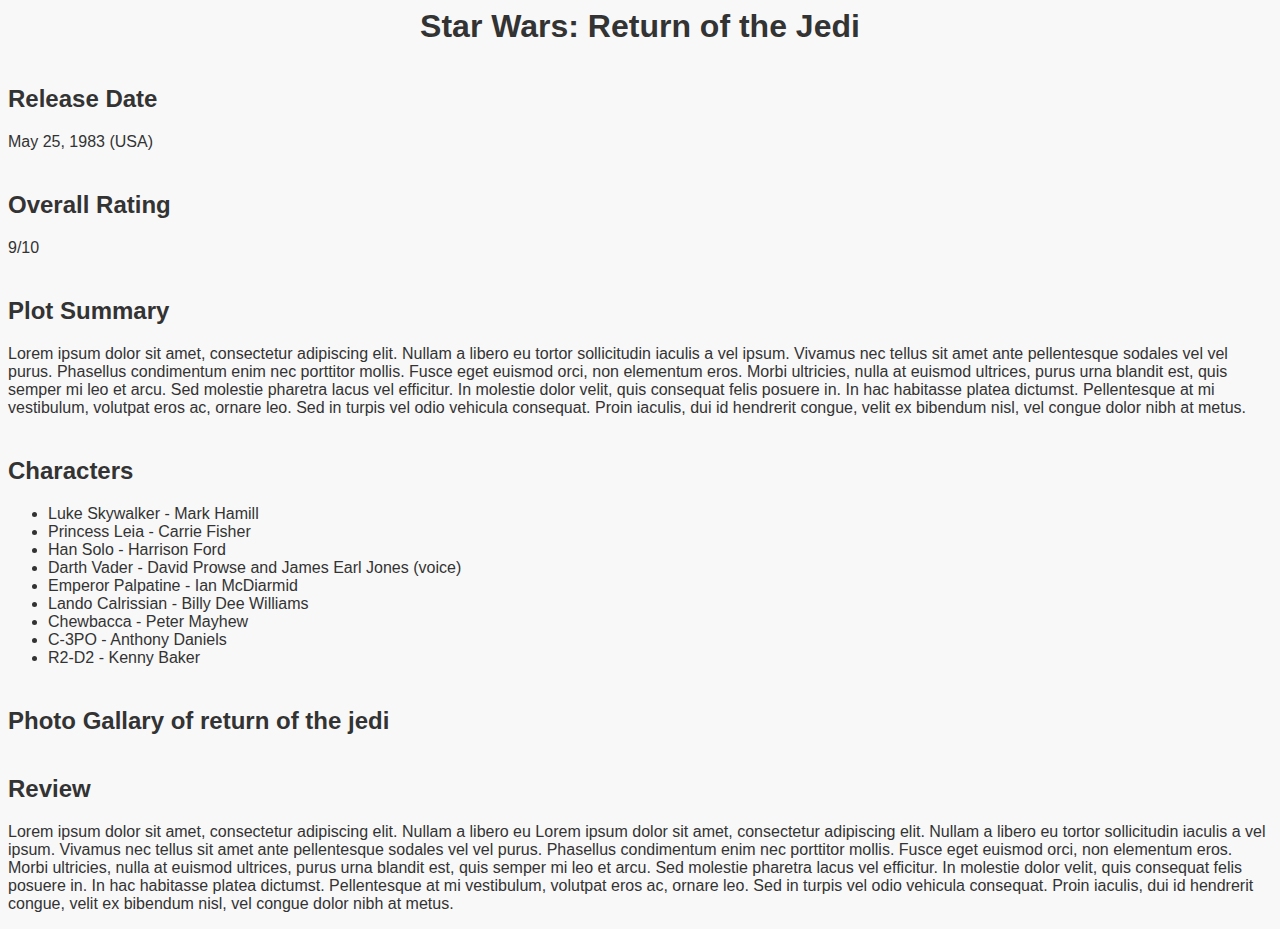
==== moviereview.html @ f49962f9 "Add files via upload" ====
<!DOCTYPE html>
<html lang="en">
<head>
  <meta charset="UTF-8">
  <title>Star Wars: Return of the Jedi - Movie Review</title>
  <link rel="stylesheet" href="css/style.css">
  <meta name="author" content="Christopher Brayton">
</head>
<body>
  <header>
    <h1>Star Wars: Return of the Jedi</h1>
  </header>
  <main>
    <section>
      <h2>Release Date</h2>
      <p>May 25, 1983 (USA)</p>
    </section>
    <section>
      <h2>Overall Rating</h2>
      <p>9/10</p>
    </section>
    <section>
      <h2>Plot Summary</h2>
      <p>Lorem ipsum dolor sit amet, consectetur adipiscing elit. Nullam a libero eu tortor sollicitudin iaculis a vel ipsum. Vivamus nec tellus sit amet ante pellentesque sodales vel vel purus. Phasellus condimentum enim nec porttitor mollis. Fusce eget euismod orci, non elementum eros. Morbi ultricies, nulla at euismod ultrices, purus urna blandit est, quis semper mi leo et arcu. Sed molestie pharetra lacus vel efficitur. In molestie dolor velit, quis consequat felis posuere in. In hac habitasse platea dictumst. Pellentesque at mi vestibulum, volutpat eros ac, ornare leo. Sed in turpis vel odio vehicula consequat. Proin iaculis, dui id hendrerit congue, velit ex bibendum nisl, vel congue dolor nibh at metus.</p>
    </section>
    <section>
      <h2>Characters</h2>
      <ul>
        <li>Luke Skywalker - Mark Hamill</li>
        <li>Princess Leia - Carrie Fisher</li>
        <li>Han Solo - Harrison Ford</li>
        <li>Darth Vader - David Prowse and James Earl Jones (voice)</li>
        <li>Emperor Palpatine - Ian McDiarmid</li>
        <li>Lando Calrissian - Billy Dee Williams</li>
        <li>Chewbacca - Peter Mayhew</li>
        <li>C-3PO - Anthony Daniels</li>
        <li>R2-D2 - Kenny Baker</li>
      </ul>
    </section>
    <section>
      <h2>Photo Gallary of return of the jedi</h2>
    <section>
      <h2>Review</h2>
      <p>Lorem ipsum dolor sit amet, consectetur adipiscing elit. Nullam a libero eu Lorem ipsum dolor sit amet, consectetur adipiscing elit. Nullam a libero eu tortor sollicitudin iaculis a vel ipsum. Vivamus nec tellus sit amet ante pellentesque sodales vel vel purus. Phasellus condimentum enim nec porttitor mollis. Fusce eget euismod orci, non elementum eros. Morbi ultricies, nulla at euismod ultrices, purus urna blandit est, quis semper mi leo et arcu. Sed molestie pharetra lacus vel efficitur. In molestie dolor velit, quis consequat felis posuere in. In hac habitasse platea dictumst. Pellentesque at mi vestibulum, volutpat eros ac, ornare leo. Sed in turpis vel odio vehicula consequat. Proin iaculis, dui id hendrerit congue, velit ex bibendum nisl, vel congue dolor nibh at metus.
---- css/style.css ----
body {
  font-family: Arial, sans-serif;
  font-size: 16px;
}

h1 {
  margin-top: 0;
  font-size: 32px;
  text-align: center;
}

h2 {
  font-size: 24px;
  margin-top: 40px;
}

.release-date {
  font-weight: bold;
}

.rating {
  font-weight: bold;
}

.plot-summary {
  margin-top: 20px;
}

.character-list {
  margin-top: 20px;
}

.character-list h3 {
  font-size: 20px;
  margin-top: 20px;
}

.character-name,
.actor-name {
  font-weight: bold;
}

.movie-image {
  display: inline-block;
  margin-right: 20px;
  margin-bottom: 20px;
  max-width: 100%;
  height: auto;
}

.review {
  margin-top: 40px;
}

footer {
  margin-top: 40px;
  text-align: center;
  font-style: italic;
}

body {
  color: #333;
  background-color: #f8f8f8;
}

a {
  color: #008080;
  text-decoration: none;
}

a:hover {
  text-decoration: underline;
}
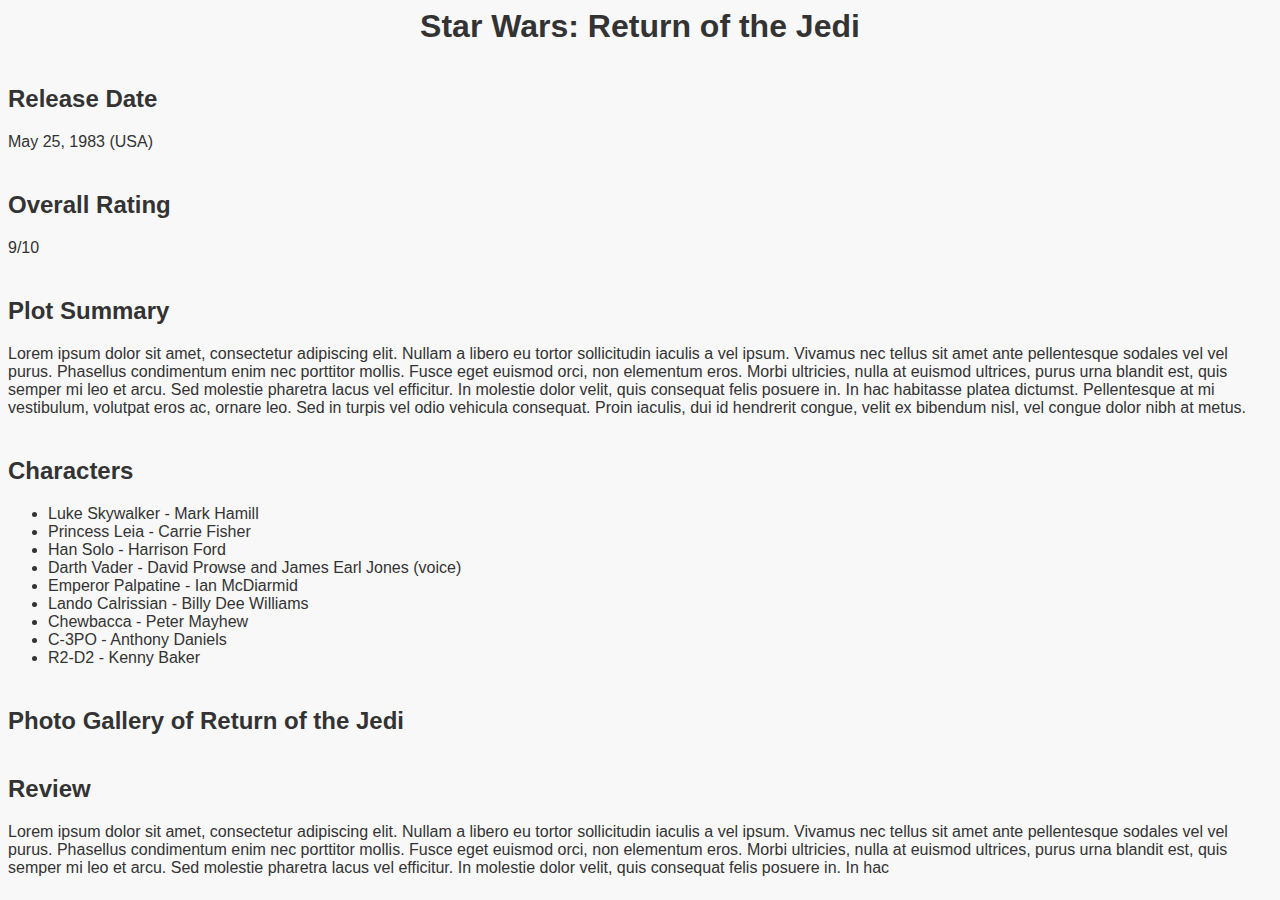
==== commit 1f24512e: "Update moviereview.html" ====
--- a/moviereview.html
+++ b/moviereview.html
@@ -4,6 +4,7 @@
   <meta charset="UTF-8">
   <title>Star Wars: Return of the Jedi - Movie Review</title>
   <link rel="stylesheet" href="css/style.css">
+  <meta name="viewport" content="width=device-width, initial-scale=1.0">
   <meta name="author" content="Christopher Brayton">
 </head>
 <body>
@@ -38,7 +39,9 @@
       </ul>
     </section>
     <section>
-      <h2>Photo Gallary of return of the jedi</h2>
+      <h2>Photo Gallery of Return of the Jedi</h2>
+      <!-- Insert photo gallery here -->
+    </section>
     <section>
       <h2>Review</h2>
-      <p>Lorem ipsum dolor sit amet, consectetur adipiscing elit. Nullam a libero eu Lorem ipsum dolor sit amet, consectetur adipiscing elit. Nullam a libero eu tortor sollicitudin iaculis a vel ipsum. Vivamus nec tellus sit amet ante pellentesque sodales vel vel purus. Phasellus condimentum enim nec porttitor mollis. Fusce eget euismod orci, non elementum eros. Morbi ultricies, nulla at euismod ultrices, purus urna blandit est, quis semper mi leo et arcu. Sed molestie pharetra lacus vel efficitur. In molestie dolor velit, quis consequat felis posuere in. In hac habitasse platea dictumst. Pellentesque at mi vestibulum, volutpat eros ac, ornare leo. Sed in turpis vel odio vehicula consequat. Proin iaculis, dui id hendrerit congue, velit ex bibendum nisl, vel congue dolor nibh at metus.
+      <p>Lorem ipsum dolor sit amet, consectetur adipiscing elit. Nullam a libero eu tortor sollicitudin iaculis a vel ipsum. Vivamus nec tellus sit amet ante pellentesque sodales vel vel purus. Phasellus condimentum enim nec porttitor mollis. Fusce eget euismod orci, non elementum eros. Morbi ultricies, nulla at euismod ultrices, purus urna blandit est, quis semper mi leo et arcu. Sed molestie pharetra lacus vel efficitur. In molestie dolor velit, quis consequat felis posuere in. In hac
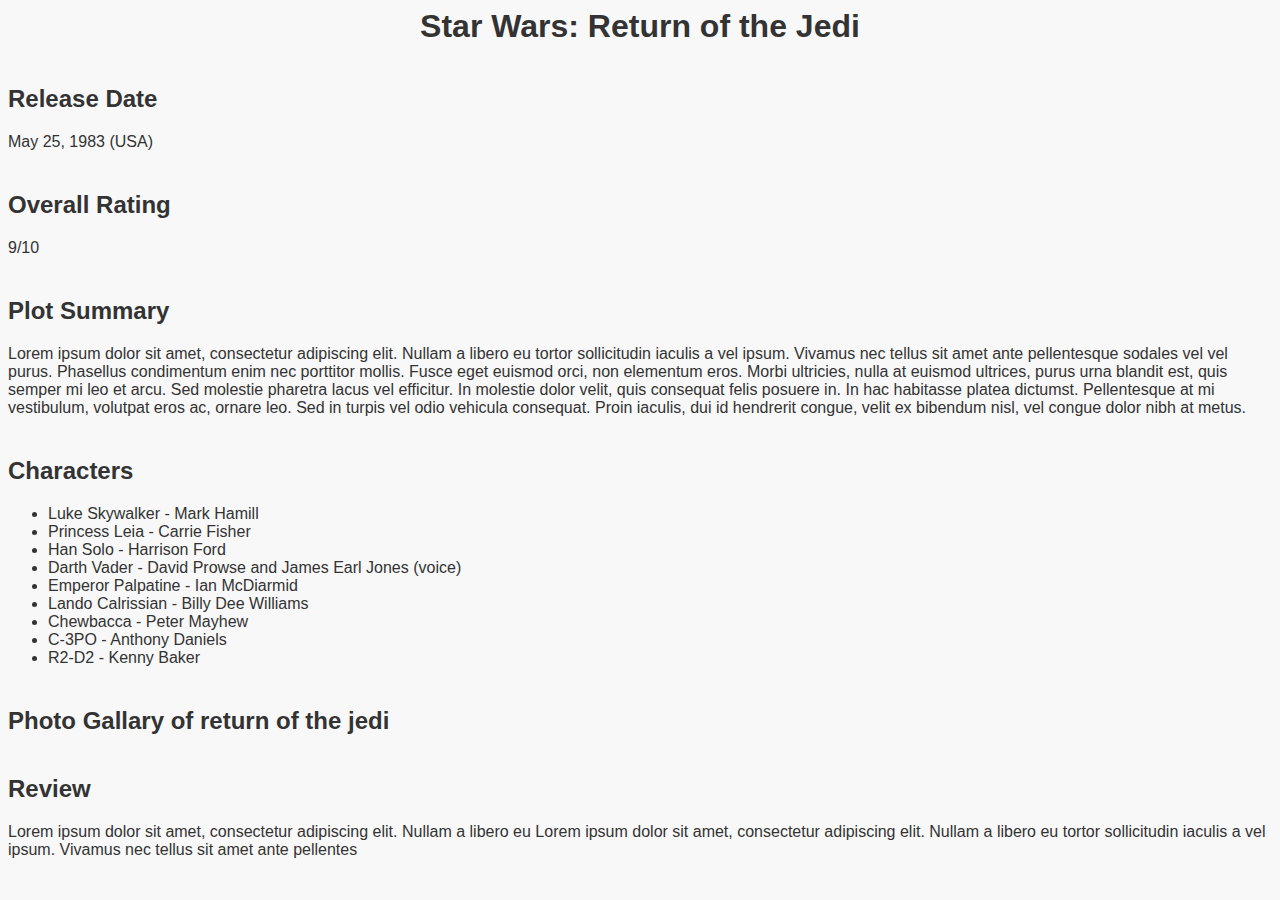
==== commit 0074bd8f: "Update moviereview.html" ====
--- a/moviereview.html
+++ b/moviereview.html
@@ -1,7 +1,7 @@
 <!DOCTYPE html>
 <html lang="en">
 <head>
-  <meta charset="UTF-8">
+  <meta charset="utf-8">
   <title>Star Wars: Return of the Jedi - Movie Review</title>
   <link rel="stylesheet" href="css/style.css">
   <meta name="viewport" content="width=device-width, initial-scale=1.0">
@@ -39,9 +39,12 @@
       </ul>
     </section>
     <section>
-      <h2>Photo Gallery of Return of the Jedi</h2>
-      <!-- Insert photo gallery here -->
+      <h2>Photo Gallary of return of the jedi</h2>
     </section>
     <section>
       <h2>Review</h2>
-      <p>Lorem ipsum dolor sit amet, consectetur adipiscing elit. Nullam a libero eu tortor sollicitudin iaculis a vel ipsum. Vivamus nec tellus sit amet ante pellentesque sodales vel vel purus. Phasellus condimentum enim nec porttitor mollis. Fusce eget euismod orci, non elementum eros. Morbi ultricies, nulla at euismod ultrices, purus urna blandit est, quis semper mi leo et arcu. Sed molestie pharetra lacus vel efficitur. In molestie dolor velit, quis consequat felis posuere in. In hac
+      <p>Lorem ipsum dolor sit amet, consectetur adipiscing elit. Nullam a libero eu Lorem ipsum dolor sit amet, consectetur adipiscing elit. Nullam a libero eu tortor sollicitudin iaculis a vel ipsum. Vivamus nec tellus sit amet ante pellentes</p>
+    </section>
+  </main>
+</body>
+</html>
